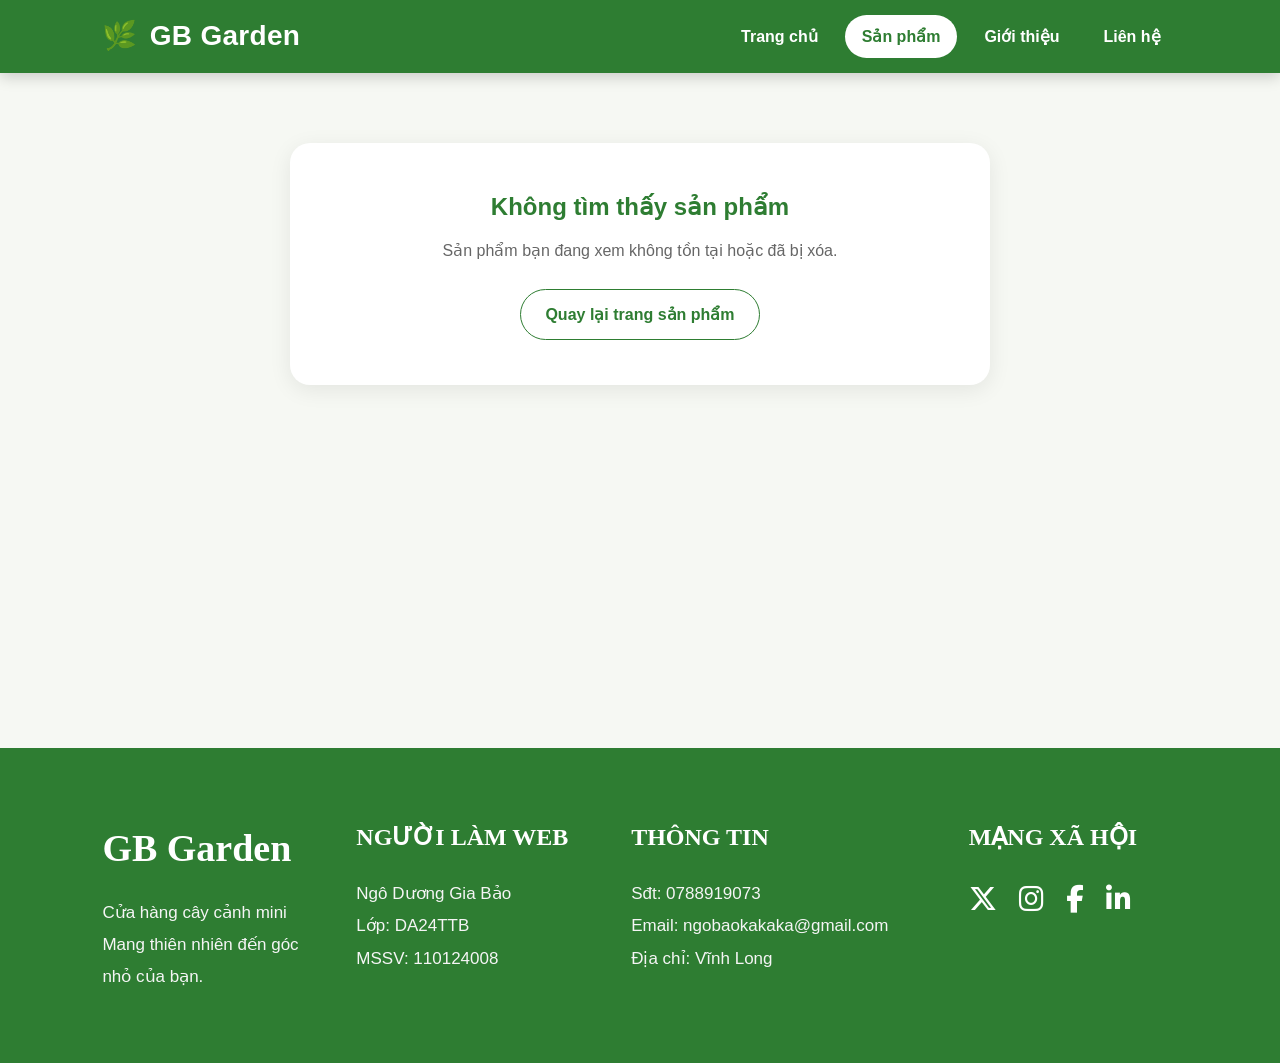
==== html/chi-tiet.html @ ee1efaf9 "Cap nhat trang web ban hang lan 1" ====
<!DOCTYPE html>
<html lang="vi">
<head>
    <meta charset="UTF-8">
    <meta name="viewport" content="width=device-width, initial-scale=1.0">
    <title>Chi tiết sản phẩm - GB Garden</title>

    <!-- CSS riêng cho trang chi tiết -->
    <link rel="stylesheet" href="../css/style-chitiet.css">
    <link rel="stylesheet" href="https://cdnjs.cloudflare.com/ajax/libs/font-awesome/6.5.1/css/all.min.css">
</head>
<body>

        <!-- Header -->
<header class="header">
    <a href="index.html" class="logo">
        <span class="logo-icon">🌿</span>
        <span>GB Garden</span>
    </a>

    <nav class="navbar">
        <a href="../index.html">Trang chủ</a>
        <a href="../html/san-pham.html" class="active">Sản phẩm</a>
        <a href="../html/gioi-thieu.html">Giới thiệu</a>
        <a href="../html/lien-he.html">Liên hệ</a>
    </nav>
</header>
    <!-- Khu vực chi tiết sản phẩm -->
    <main class="detail-section">
        <div id="product-detail" class="product-detail">
            <!-- JavaScript sẽ thêm chi tiết sản phẩm vào đây -->
        </div>
    </main>
   <footer class="footer">
    <div class="footer-container">

        <div class="footer-box">
            <h2>GB Garden</h2>
            <p>Cửa hàng cây cảnh mini</p>
            <p>Mang thiên nhiên đến góc nhỏ của bạn.</p>
        </div>

        <div class="footer-box">
            <h3>NGƯỜI LÀM WEB</h3>
            <p>Ngô Dương Gia Bảo</p>
            <p>Lớp: DA24TTB</p>
            <p>MSSV: 110124008</p>
        </div>

        <div class="footer-box">
            <h3>THÔNG TIN</h3>
            <p>Sđt: 0788919073</p>
            <p>Email: ngobaokakaka@gmail.com</p>
            <p>Địa chỉ: Vĩnh Long</p>
        </div>

        <div class="footer-box">
            <h3>MẠNG XÃ HỘI</h3>

            <div class="social-icons">
                <a href="#"><i class="fa-brands fa-x-twitter"></i></a>
                <a href="#"><i class="fa-brands fa-instagram"></i></a>
                <a href="#"><i class="fa-brands fa-facebook-f"></i></a>
                <a href="#"><i class="fa-brands fa-linkedin-in"></i></a>
            </div>
        </div>

    </div>
</footer>
    <!-- JavaScript -->
    <script src="../js/products.js"></script>
    <script src="../js/script.js"></script>
</body>
</html>
---- css/style-chitiet.css ----
/* ===============================
   RESET CSS
================================ */

* {
    margin: 0;
    padding: 0;
    box-sizing: border-box;
}

body {
    font-family: Arial, sans-serif;
    background-color: #f6f8f3;
    color: #2f3e2f;
    line-height: 1.6;
}

/* ===============================
   HEADER
================================ */

.header {
    width: 100%;
    padding: 14px 8%;
    background-color: #2e7d32;

    display: flex;
    justify-content: space-between;
    align-items: center;

    position: sticky;
    top: 0;
    left: 0;
    z-index: 1000;

    box-shadow: 0 4px 14px rgba(0, 0, 0, 0.18);
}

/* Logo */
.logo {
    display: flex;
    align-items: center;
    gap: 12px;
    text-decoration: none;
    color: #ffffff;
    font-size: 28px;
    font-weight: 800;
    letter-spacing: 0.3px;
}

.logo img {
    width: 46px;
    height: 46px;
    border-radius: 50%;
    object-fit: cover;
    background-color: #ffffff;
    padding: 3px;
}

/* Menu */
.navbar {
    display: flex;
    align-items: center;
    gap: 10px;
}

.navbar a {
    text-decoration: none;
    color: #ffffff;
    padding: 9px 17px;
    border-radius: 25px;
    font-weight: 600;
    font-size: 16px;
    transition: 0.3s ease;
}

.navbar a:hover {
    background-color: rgba(255, 255, 255, 0.18);
}

.navbar a.active {
    background-color: #ffffff;
    color: #2e7d32;
}

/* ===============================
   CHI TIẾT SẢN PHẨM
================================ */

.detail-section {
    padding: 70px 8%;
    min-height: 75vh;
}

.product-detail {
    max-width: 1150px;
    margin: 0 auto;
}

/* Khung chi tiết */
.detail-card {
    display: grid;
    grid-template-columns: 1fr 1.1fr;
    gap: 45px;
    background-color: #ffffff;
    border-radius: 22px;
    padding: 35px;
    box-shadow: 0 5px 22px rgba(0, 0, 0, 0.08);
}

/* Ảnh sản phẩm */
.detail-image {
    width: 100%;
    height: 480px;
    border-radius: 18px;
    overflow: hidden;
    background-color: #eef5e9;
}

.detail-image img {
    width: 100%;
    height: 100%;
    object-fit: cover;
}

/* Nội dung sản phẩm */
.detail-info h1 {
    font-size: 36px;
    color: #2e7d32;
    margin-bottom: 12px;
}

.detail-category {
    display: inline-block;
    background-color: #e8f5e9;
    color: #2e7d32;
    padding: 7px 16px;
    border-radius: 20px;
    font-size: 14px;
    font-weight: bold;
    margin-bottom: 18px;
}

.detail-price {
    font-size: 30px;
    color: #d35400;
    font-weight: bold;
    margin-bottom: 22px;
}

.detail-short {
    color: #555;
    font-size: 17px;
    margin-bottom: 24px;
}

/* Bảng thông tin */
.detail-table {
    margin-bottom: 26px;
    border-top: 1px solid #e5e5e5;
}

.detail-row {
    display: flex;
    border-bottom: 1px solid #e5e5e5;
    padding: 13px 0;
}

.detail-row strong {
    width: 130px;
    color: #2e7d32;
}

.detail-row span {
    flex: 1;
    color: #444;
}

/* Mô tả chi tiết */
.detail-box {
    background-color: #f6f8f3;
    padding: 20px;
    border-radius: 16px;
    margin-bottom: 18px;
}

.detail-box h3 {
    color: #2e7d32;
    margin-bottom: 10px;
    font-size: 20px;
}

.detail-box p {
    color: #555;
    font-size: 15px;
}

/* Nút */
.detail-actions {
    display: flex;
    gap: 14px;
    margin-top: 25px;
    flex-wrap: wrap;
}

.back-btn,
.buy-btn {
    display: inline-block;
    text-decoration: none;
    padding: 12px 24px;
    border-radius: 28px;
    font-weight: bold;
    transition: 0.3s ease;
}

.back-btn {
    background-color: #ffffff;
    color: #2e7d32;
    border: 1px solid #2e7d32;
}

.back-btn:hover {
    background-color: #e8f5e9;
}

.buy-btn {
    background-color: #2e7d32;
    color: #ffffff;
}

.buy-btn:hover {
    background-color: #1b5e20;
}

/* Khi không tìm thấy sản phẩm */
.not-found {
    max-width: 700px;
    margin: 0 auto;
    background-color: #ffffff;
    padding: 45px;
    text-align: center;
    border-radius: 20px;
    box-shadow: 0 5px 22px rgba(0, 0, 0, 0.08);
}

.not-found h2 {
    color: #2e7d32;
    margin-bottom: 12px;
}

.not-found p {
    color: #666;
    margin-bottom: 25px;
}

/* ===============================
   FOOTER
================================ */

/* ===============================
   FOOTER
================================ */

.footer {
    background-color: #2e7d32;
    color: #ffffff;
    padding: 70px 8%;
}

.footer-container {
    display: grid;
    grid-template-columns: 1fr 1.1fr 1.4fr 1fr;
    gap: 45px;
    align-items: flex-start;
}

.footer-box h2 {
    font-size: 38px;
    font-family: Georgia, serif;
    margin-bottom: 18px;
}

.footer-box h3 {
    font-size: 24px;
    font-family: Georgia, serif;
    margin-bottom: 22px;
    text-transform: uppercase;
}

.footer-box p {
    font-size: 17px;
    line-height: 1.9;
    color: #f5f5f5;
}

.social-icons {
    display: flex;
    gap: 22px;
    margin-top: 18px;
}

.social-icons a {
    color: #ffffff;
    font-size: 28px;
    text-decoration: none;
    transition: 0.3s ease;
}

.social-icons a:hover {
    color: #8bc34a;
    transform: translateY(-4px);
}
/* ===============================
   RESPONSIVE
================================ */

@media (max-width: 950px) {
    .detail-card {
        grid-template-columns: 1fr;
    }

    .detail-image {
        height: 420px;
    }
}

@media (max-width: 650px) {
    .header {
        flex-direction: column;
        gap: 15px;
        padding: 16px 5%;
    }

    .navbar {
        text-align: center;
    }

    .navbar a {
        margin: 0 8px;
        font-size: 14px;
    }

    .detail-section {
        padding: 45px 5%;
    }

    .detail-card {
        padding: 22px;
        gap: 28px;
    }

    .detail-image {
        height: 300px;
    }

    .detail-info h1 {
        font-size: 28px;
    }

    .detail-price {
        font-size: 24px;
    }

    .detail-row {
        flex-direction: column;
        gap: 4px;
    }

    .detail-row strong {
        width: auto;
    }

    .detail-actions {
        flex-direction: column;
    }

    .back-btn,
    .buy-btn {
        text-align: center;
    }
}
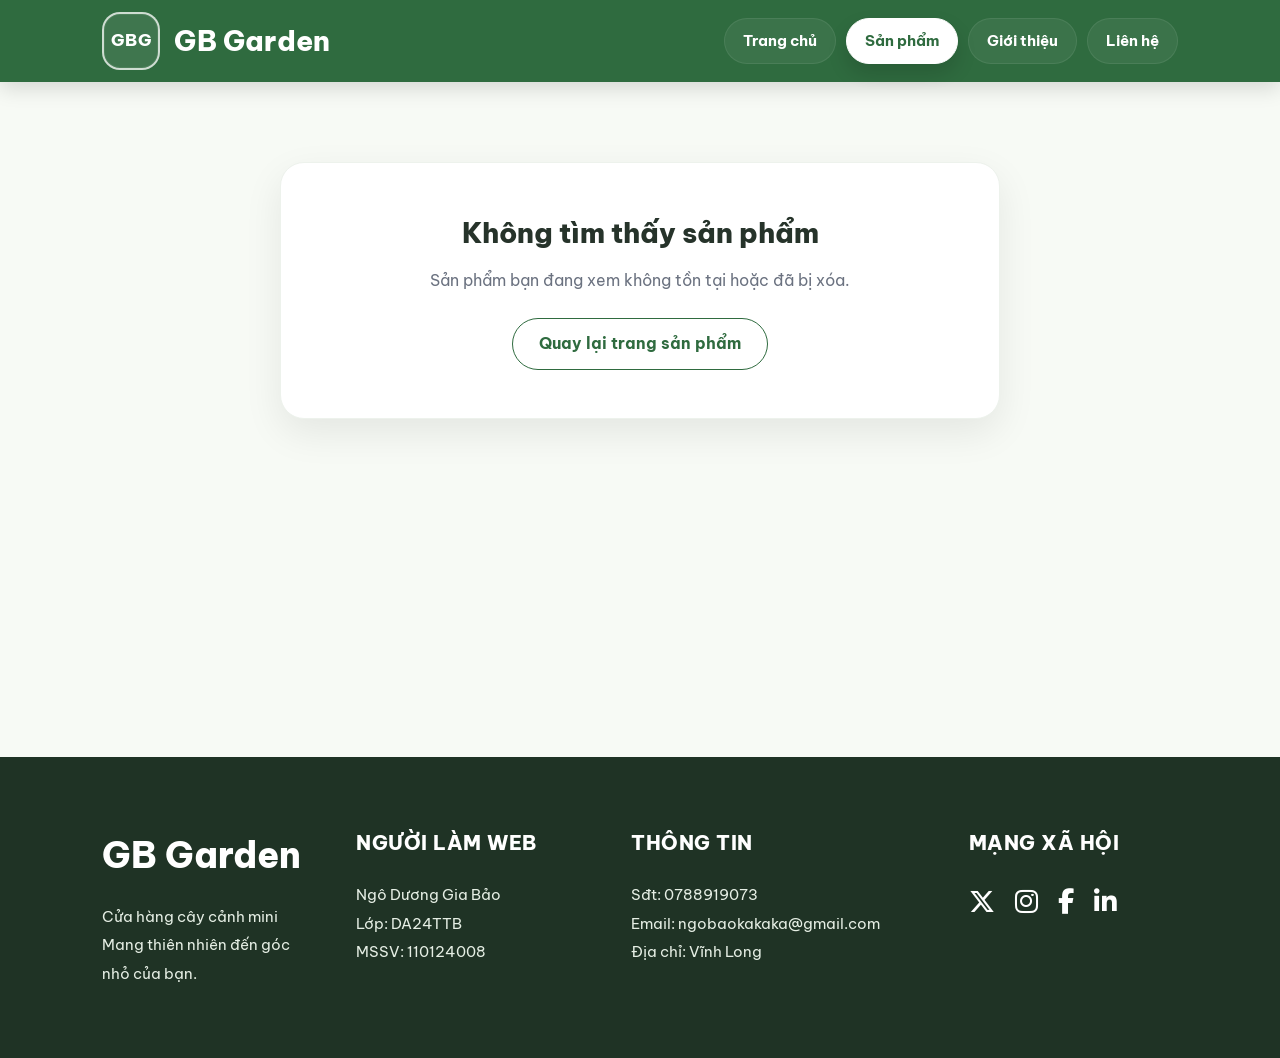
==== commit 6cf33fb3: "update 30/05" ====
--- a/html/chi-tiet.html
+++ b/html/chi-tiet.html
@@ -8,15 +8,16 @@
     <!-- CSS riêng cho trang chi tiết -->
     <link rel="stylesheet" href="../css/style-chitiet.css">
     <link rel="stylesheet" href="https://cdnjs.cloudflare.com/ajax/libs/font-awesome/6.5.1/css/all.min.css">
+    <link href="https://fonts.googleapis.com/css2?family=Be+Vietnam+Pro:wght@400;500;600;700;800&display=swap" rel="stylesheet">
 </head>
 <body>
 
         <!-- Header -->
 <header class="header">
-    <a href="index.html" class="logo">
-        <span class="logo-icon">🌿</span>
-        <span>GB Garden</span>
-    </a>
+<a href="../index.html" class="logo">
+    <span class="logo-mark">GBG</span>
+    <span class="logo-text">GB Garden</span>
+</a>
 
     <nav class="navbar">
         <a href="../index.html">Trang chủ</a>
--- a/css/style-chitiet.css
+++ b/css/style-chitiet.css
@@ -8,12 +8,36 @@
     box-sizing: border-box;
 }
 
+/* ===============================
+   BIẾN MÀU CHỦ ĐẠO
+================================ */
+
+:root {
+    --primary: #2f6b3f;
+    --primary-dark: #1f4d2c;
+    --primary-light: #eaf4ec;
+    --accent: #8bbf5a;
+    --text: #26332a;
+    --gray: #6b7280;
+    --bg: #f7faf5;
+    --white: #ffffff;
+    --orange: #d97706;
+}
+
+/* ===============================
+   THIẾT LẬP CHUNG
+================================ */
+
 body {
-    font-family: Arial, sans-serif;
-    background-color: #f6f8f3;
-    color: #2f3e2f;
+    font-family: 'Be Vietnam Pro', Arial, sans-serif;
+    background-color: var(--bg);
+    color: var(--text);
     line-height: 1.6;
 }
+
+/* ===============================
+   HEADER
+================================ */
 
 /* ===============================
    HEADER
@@ -21,79 +45,101 @@
 
 .header {
     width: 100%;
-    padding: 14px 8%;
-    background-color: #2e7d32;
-
+    padding: 12px 8%;
+    background-color: var(--primary);
     display: flex;
     justify-content: space-between;
     align-items: center;
-
     position: sticky;
     top: 0;
     left: 0;
     z-index: 1000;
-
-    box-shadow: 0 4px 14px rgba(0, 0, 0, 0.18);
-}
-
-/* Logo */
+    box-shadow: 0 6px 20px rgba(0, 0, 0, 0.14);
+}
+
+/* Logo mới */
 .logo {
     display: flex;
     align-items: center;
-    gap: 12px;
+    gap: 14px;
+    text-decoration: none;
+}
+
+.logo-mark {
+    width: 58px;
+    height: 58px;
+    border: 2px solid rgba(255, 255, 255, 0.75);
+    border-radius: 18px;
+    display: flex;
+    justify-content: center;
+    align-items: center;
+    color: #ffffff;
+    font-size: 17px;
+    font-weight: 800;
+    letter-spacing: 1px;
+    text-transform: uppercase;
+    background: rgba(255, 255, 255, 0.08);
+    box-shadow: inset 0 0 0 1px rgba(255, 255, 255, 0.08);
+    transition: 0.25s ease;
+}
+
+.logo:hover .logo-mark {
+    transform: scale(1.05);
+    background: rgba(255, 255, 255, 0.14);
+}
+
+.logo-text {
+    color: #ffffff;
+    font-size: 28px;
+    font-weight: 800;
+    letter-spacing: 0.2px;
+}
+
+/* Menu */
+.navbar {
+    display: flex;
+    align-items: center;
+    gap: 10px;
+}
+
+.navbar a {
+    position: relative;
     text-decoration: none;
     color: #ffffff;
-    font-size: 28px;
-    font-weight: 800;
-    letter-spacing: 0.3px;
-}
-
-.logo img {
-    width: 46px;
-    height: 46px;
-    border-radius: 50%;
-    object-fit: cover;
-    background-color: #ffffff;
-    padding: 3px;
-}
-
-/* Menu */
-.navbar {
-    display: flex;
-    align-items: center;
-    gap: 10px;
-}
-
-.navbar a {
-    text-decoration: none;
-    color: #ffffff;
-    padding: 9px 17px;
-    border-radius: 25px;
-    font-weight: 600;
-    font-size: 16px;
-    transition: 0.3s ease;
+    padding: 10px 18px;
+    border-radius: 999px;
+    font-weight: 700;
+    font-size: 15px;
+    transition: 0.25s ease;
+    background: rgba(255, 255, 255, 0.06);
+    border: 1px solid rgba(255, 255, 255, 0.08);
 }
 
 .navbar a:hover {
-    background-color: rgba(255, 255, 255, 0.18);
+    transform: translateY(-2px);
+    background: rgba(255, 255, 255, 0.14);
+    border-color: rgba(255, 255, 255, 0.2);
+    box-shadow: 0 8px 18px rgba(0, 0, 0, 0.12);
 }
 
 .navbar a.active {
     background-color: #ffffff;
-    color: #2e7d32;
-}
-
+    color: var(--primary);
+    border-color: #ffffff;
+    box-shadow: 0 10px 20px rgba(0, 0, 0, 0.14);
+}
 /* ===============================
    CHI TIẾT SẢN PHẨM
 ================================ */
 
 .detail-section {
-    padding: 70px 8%;
+    padding: 80px 8%;
     min-height: 75vh;
+    background-color: var(--bg);
 }
 
 .product-detail {
-    max-width: 1150px;
+    max-width: 1180px;
     margin: 0 auto;
 }
 
@@ -101,20 +147,21 @@
 .detail-card {
     display: grid;
     grid-template-columns: 1fr 1.1fr;
-    gap: 45px;
-    background-color: #ffffff;
-    border-radius: 22px;
-    padding: 35px;
-    box-shadow: 0 5px 22px rgba(0, 0, 0, 0.08);
+    gap: 48px;
+    background-color: var(--white);
+    border-radius: 26px;
+    padding: 38px;
+    border: 1px solid #edf2ec;
+    box-shadow: 0 14px 38px rgba(0, 0, 0, 0.08);
 }
 
 /* Ảnh sản phẩm */
 .detail-image {
     width: 100%;
-    height: 480px;
-    border-radius: 18px;
+    height: 500px;
+    border-radius: 22px;
     overflow: hidden;
-    background-color: #eef5e9;
+    background-color: var(--primary-light);
 }
 
 .detail-image img {
@@ -125,81 +172,88 @@
 
 /* Nội dung sản phẩm */
 .detail-info h1 {
-    font-size: 36px;
-    color: #2e7d32;
-    margin-bottom: 12px;
+    font-size: 38px;
+    color: var(--text);
+    margin-bottom: 14px;
+    font-weight: 800;
+    line-height: 1.25;
 }
 
 .detail-category {
     display: inline-block;
-    background-color: #e8f5e9;
-    color: #2e7d32;
+    background-color: var(--primary-light);
+    color: var(--primary);
     padding: 7px 16px;
-    border-radius: 20px;
+    border-radius: 22px;
     font-size: 14px;
-    font-weight: bold;
+    font-weight: 700;
     margin-bottom: 18px;
 }
 
 .detail-price {
-    font-size: 30px;
-    color: #d35400;
-    font-weight: bold;
+    font-size: 32px;
+    color: var(--orange);
+    font-weight: 800;
     margin-bottom: 22px;
 }
 
 .detail-short {
-    color: #555;
-    font-size: 17px;
-    margin-bottom: 24px;
+    color: var(--gray);
+    font-size: 16px;
+    line-height: 1.8;
+    margin-bottom: 26px;
 }
 
 /* Bảng thông tin */
 .detail-table {
-    margin-bottom: 26px;
-    border-top: 1px solid #e5e5e5;
+    margin-bottom: 28px;
+    border-top: 1px solid #edf2ec;
 }
 
 .detail-row {
     display: flex;
-    border-bottom: 1px solid #e5e5e5;
-    padding: 13px 0;
+    border-bottom: 1px solid #edf2ec;
+    padding: 14px 0;
 }
 
 .detail-row strong {
-    width: 130px;
-    color: #2e7d32;
+    width: 135px;
+    color: var(--primary);
+    font-weight: 800;
 }
 
 .detail-row span {
     flex: 1;
-    color: #444;
+    color: var(--text);
 }
 
 /* Mô tả chi tiết */
 .detail-box {
-    background-color: #f6f8f3;
-    padding: 20px;
-    border-radius: 16px;
+    background-color: var(--bg);
+    padding: 22px;
+    border-radius: 18px;
     margin-bottom: 18px;
+    border: 1px solid #edf2ec;
 }
 
 .detail-box h3 {
-    color: #2e7d32;
+    color: var(--text);
     margin-bottom: 10px;
     font-size: 20px;
+    font-weight: 800;
 }
 
 .detail-box p {
-    color: #555;
+    color: var(--gray);
     font-size: 15px;
+    line-height: 1.8;
 }
 
 /* Nút */
 .detail-actions {
     display: flex;
     gap: 14px;
-    margin-top: 25px;
+    margin-top: 26px;
     flex-wrap: wrap;
 }
 
@@ -207,49 +261,55 @@
 .buy-btn {
     display: inline-block;
     text-decoration: none;
-    padding: 12px 24px;
-    border-radius: 28px;
-    font-weight: bold;
-    transition: 0.3s ease;
+    padding: 12px 26px;
+    border-radius: 30px;
+    font-weight: 700;
+    transition: 0.25s ease;
 }
 
 .back-btn {
-    background-color: #ffffff;
-    color: #2e7d32;
-    border: 1px solid #2e7d32;
+    background-color: var(--white);
+    color: var(--primary);
+    border: 1px solid var(--primary);
 }
 
 .back-btn:hover {
-    background-color: #e8f5e9;
+    background-color: var(--primary-light);
+    transform: translateY(-3px);
 }
 
 .buy-btn {
-    background-color: #2e7d32;
-    color: #ffffff;
+    background-color: var(--primary);
+    color: var(--white);
+    box-shadow: 0 8px 18px rgba(47, 107, 63, 0.18);
 }
 
 .buy-btn:hover {
-    background-color: #1b5e20;
+    background-color: var(--primary-dark);
+    transform: translateY(-3px);
 }
 
 /* Khi không tìm thấy sản phẩm */
 .not-found {
-    max-width: 700px;
+    max-width: 720px;
     margin: 0 auto;
-    background-color: #ffffff;
-    padding: 45px;
+    background-color: var(--white);
+    padding: 48px;
     text-align: center;
-    border-radius: 20px;
-    box-shadow: 0 5px 22px rgba(0, 0, 0, 0.08);
+    border-radius: 24px;
+    border: 1px solid #edf2ec;
+    box-shadow: 0 14px 38px rgba(0, 0, 0, 0.08);
 }
 
 .not-found h2 {
-    color: #2e7d32;
+    color: var(--text);
     margin-bottom: 12px;
+    font-size: 28px;
+    font-weight: 800;
 }
 
 .not-found p {
-    color: #666;
+    color: var(--gray);
     margin-bottom: 25px;
 }
 
@@ -257,13 +317,9 @@
    FOOTER
 ================================ */
 
-/* ===============================
-   FOOTER
-================================ */
-
 .footer {
-    background-color: #2e7d32;
-    color: #ffffff;
+    background-color: #1f3325;
+    color: var(--white);
     padding: 70px 8%;
 }
 
@@ -275,90 +331,136 @@
 }
 
 .footer-box h2 {
-    font-size: 38px;
-    font-family: Georgia, serif;
+    font-size: 36px;
+    font-family: 'Be Vietnam Pro', Arial, sans-serif;
     margin-bottom: 18px;
+    font-weight: 800;
 }
 
 .footer-box h3 {
-    font-size: 24px;
-    font-family: Georgia, serif;
+    font-size: 20px;
+    font-family: 'Be Vietnam Pro', Arial, sans-serif;
     margin-bottom: 22px;
     text-transform: uppercase;
+    font-weight: 800;
+    letter-spacing: 0.5px;
 }
 
 .footer-box p {
-    font-size: 17px;
+    font-size: 15px;
     line-height: 1.9;
-    color: #f5f5f5;
+    color: #e5eee4;
 }
 
 .social-icons {
     display: flex;
-    gap: 22px;
+    gap: 20px;
     margin-top: 18px;
 }
 
 .social-icons a {
-    color: #ffffff;
-    font-size: 28px;
+    color: var(--white);
+    font-size: 26px;
     text-decoration: none;
-    transition: 0.3s ease;
+    transition: 0.25s ease;
 }
 
 .social-icons a:hover {
-    color: #8bc34a;
+    color: var(--accent);
     transform: translateY(-4px);
 }
+
 /* ===============================
    RESPONSIVE
 ================================ */
 
-@media (max-width: 950px) {
+@media (max-width: 1100px) {
     .detail-card {
         grid-template-columns: 1fr;
     }
 
     .detail-image {
-        height: 420px;
+        height: 440px;
+    }
+
+    .footer-container {
+        grid-template-columns: repeat(2, 1fr);
+        gap: 35px;
+    }
+}
+
+@media (max-width: 900px) {
+    .header {
+        padding: 12px 5%;
+    }
+
+    .logo {
+        font-size: 24px;
+    }
+
+    .logo img {
+        width: 42px;
+        height: 42px;
+    }
+
+    .navbar a {
+        font-size: 14px;
+        padding: 8px 13px;
+    }
+
+    .detail-info h1 {
+        font-size: 32px;
+    }
+
+    .detail-price {
+        font-size: 28px;
     }
 }
 
 @media (max-width: 650px) {
     .header {
         flex-direction: column;
-        gap: 15px;
-        padding: 16px 5%;
+        gap: 12px;
+        padding: 14px 5%;
     }
 
     .navbar {
+        flex-wrap: wrap;
+        justify-content: center;
+        gap: 6px;
         text-align: center;
     }
 
     .navbar a {
-        margin: 0 8px;
-        font-size: 14px;
+        font-size: 13px;
+        padding: 7px 11px;
     }
 
     .detail-section {
-        padding: 45px 5%;
+        padding: 55px 5%;
     }
 
     .detail-card {
         padding: 22px;
         gap: 28px;
+        border-radius: 22px;
     }
 
     .detail-image {
         height: 300px;
+        border-radius: 18px;
     }
 
     .detail-info h1 {
-        font-size: 28px;
+        font-size: 27px;
     }
 
     .detail-price {
         font-size: 24px;
+    }
+
+    .detail-short {
+        font-size: 15px;
     }
 
     .detail-row {
@@ -378,4 +480,76 @@
     .buy-btn {
         text-align: center;
     }
+
+    .footer {
+        padding: 50px 6%;
+        text-align: center;
+    }
+
+    .footer-container {
+        grid-template-columns: 1fr;
+    }
+
+    .social-icons {
+        justify-content: center;
+    }
+
+    .footer-box h2 {
+        font-size: 32px;
+    }
+
+    .footer-box h3 {
+        font-size: 19px;
+    }
+}
+@media (max-width: 900px) {
+    .header {
+        padding: 12px 5%;
+    }
+
+    .logo-mark {
+        width: 46px;
+        height: 46px;
+        font-size: 14px;
+        border-radius: 14px;
+    }
+
+    .logo-text {
+        font-size: 23px;
+    }
+
+    .navbar a {
+        font-size: 14px;
+        padding: 8px 13px;
+    }
+}
+
+@media (max-width: 650px) {
+    .header {
+        flex-direction: column;
+        gap: 12px;
+        padding: 14px 5%;
+    }
+
+    .navbar {
+        flex-wrap: wrap;
+        justify-content: center;
+        gap: 7px;
+    }
+
+    .logo-mark {
+        width: 42px;
+        height: 42px;
+        font-size: 13px;
+        border-radius: 13px;
+    }
+
+    .logo-text {
+        font-size: 22px;
+    }
+
+    .navbar a {
+        font-size: 13px;
+        padding: 7px 11px;
+    }
 }
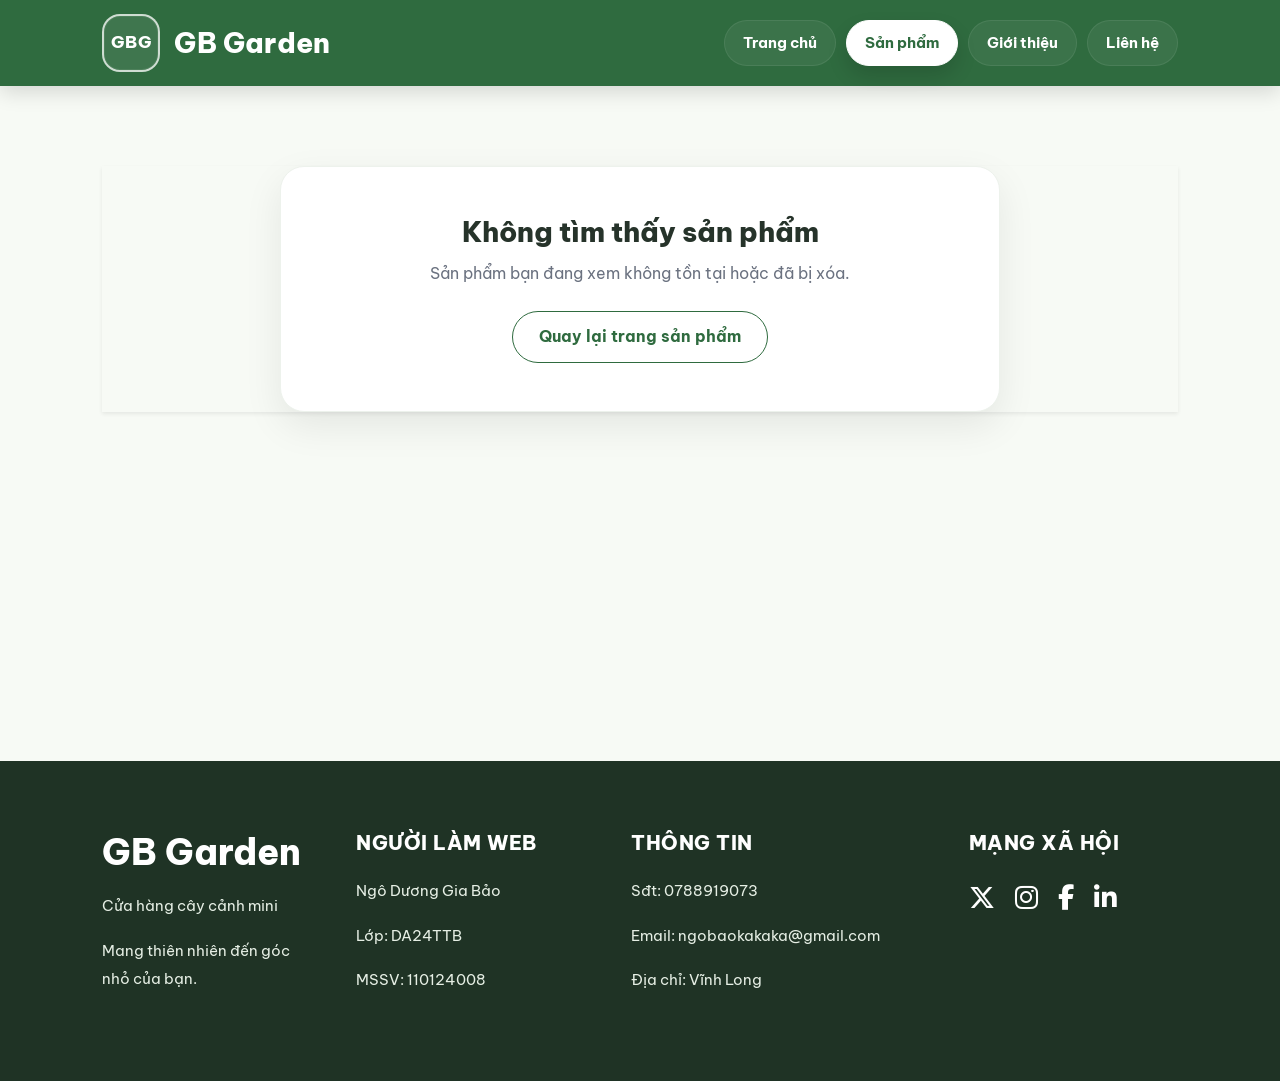
==== commit 31b2e924: "update 05/06/2026" ====
--- a/html/chi-tiet.html
+++ b/html/chi-tiet.html
@@ -5,69 +5,83 @@
     <meta name="viewport" content="width=device-width, initial-scale=1.0">
     <title>Chi tiết sản phẩm - GB Garden</title>
 
+    <!-- Bootstrap CSS -->
+    <link href="https://cdn.jsdelivr.net/npm/bootstrap@5.3.3/dist/css/bootstrap.min.css" rel="stylesheet">
+    
     <!-- CSS riêng cho trang chi tiết -->
     <link rel="stylesheet" href="../css/style-chitiet.css">
+
+    <!-- Font Awesome -->
     <link rel="stylesheet" href="https://cdnjs.cloudflare.com/ajax/libs/font-awesome/6.5.1/css/all.min.css">
+
+    <!-- Google Font -->
     <link href="https://fonts.googleapis.com/css2?family=Be+Vietnam+Pro:wght@400;500;600;700;800&display=swap" rel="stylesheet">
 </head>
 <body>
 
-        <!-- Header -->
-<header class="header">
-<a href="../index.html" class="logo">
-    <span class="logo-mark">GBG</span>
-    <span class="logo-text">GB Garden</span>
-</a>
+    <!-- Header -->
+    <header class="header">
+        <a href="../index.html" class="logo">
+            <span class="logo-mark">GBG</span>
+            <span class="logo-text">GB Garden</span>
+        </a>
 
-    <nav class="navbar">
-        <a href="../index.html">Trang chủ</a>
-        <a href="../html/san-pham.html" class="active">Sản phẩm</a>
-        <a href="../html/gioi-thieu.html">Giới thiệu</a>
-        <a href="../html/lien-he.html">Liên hệ</a>
-    </nav>
-</header>
+        <nav class="navbar">
+            <a href="../index.html">Trang chủ</a>
+            <a href="../html/san-pham.html" class="active">Sản phẩm</a>
+            <a href="../html/gioi-thieu.html">Giới thiệu</a>
+            <a href="../html/lien-he.html">Liên hệ</a>
+        </nav>
+    </header>
+
     <!-- Khu vực chi tiết sản phẩm -->
     <main class="detail-section">
-        <div id="product-detail" class="product-detail">
+        <div id="product-detail" class="product-detail shadow-sm">
             <!-- JavaScript sẽ thêm chi tiết sản phẩm vào đây -->
         </div>
     </main>
-   <footer class="footer">
-    <div class="footer-container">
 
-        <div class="footer-box">
-            <h2>GB Garden</h2>
-            <p>Cửa hàng cây cảnh mini</p>
-            <p>Mang thiên nhiên đến góc nhỏ của bạn.</p>
+    <!-- Footer -->
+    <footer class="footer">
+        <div class="footer-container">
+
+            <div class="footer-box">
+                <h2>GB Garden</h2>
+                <p>Cửa hàng cây cảnh mini</p>
+                <p>Mang thiên nhiên đến góc nhỏ của bạn.</p>
+            </div>
+
+            <div class="footer-box">
+                <h3>NGƯỜI LÀM WEB</h3>
+                <p>Ngô Dương Gia Bảo</p>
+                <p>Lớp: DA24TTB</p>
+                <p>MSSV: 110124008</p>
+            </div>
+
+            <div class="footer-box">
+                <h3>THÔNG TIN</h3>
+                <p>Sđt: 0788919073</p>
+                <p>Email: ngobaokakaka@gmail.com</p>
+                <p>Địa chỉ: Vĩnh Long</p>
+            </div>
+
+            <div class="footer-box">
+                <h3>MẠNG XÃ HỘI</h3>
+
+                <div class="social-icons">
+                    <a href="#"><i class="fa-brands fa-x-twitter"></i></a>
+                    <a href="#"><i class="fa-brands fa-instagram"></i></a>
+                    <a href="#"><i class="fa-brands fa-facebook-f"></i></a>
+                    <a href="#"><i class="fa-brands fa-linkedin-in"></i></a>
+                </div>
+            </div>
+
         </div>
+    </footer>
 
-        <div class="footer-box">
-            <h3>NGƯỜI LÀM WEB</h3>
-            <p>Ngô Dương Gia Bảo</p>
-            <p>Lớp: DA24TTB</p>
-            <p>MSSV: 110124008</p>
-        </div>
+    <!-- Bootstrap JS -->
+    <script src="https://cdn.jsdelivr.net/npm/bootstrap@5.3.3/dist/js/bootstrap.bundle.min.js"></script>
 
-        <div class="footer-box">
-            <h3>THÔNG TIN</h3>
-            <p>Sđt: 0788919073</p>
-            <p>Email: ngobaokakaka@gmail.com</p>
-            <p>Địa chỉ: Vĩnh Long</p>
-        </div>
-
-        <div class="footer-box">
-            <h3>MẠNG XÃ HỘI</h3>
-
-            <div class="social-icons">
-                <a href="#"><i class="fa-brands fa-x-twitter"></i></a>
-                <a href="#"><i class="fa-brands fa-instagram"></i></a>
-                <a href="#"><i class="fa-brands fa-facebook-f"></i></a>
-                <a href="#"><i class="fa-brands fa-linkedin-in"></i></a>
-            </div>
-        </div>
-
-    </div>
-</footer>
     <!-- JavaScript -->
     <script src="../js/products.js"></script>
     <script src="../js/script.js"></script>
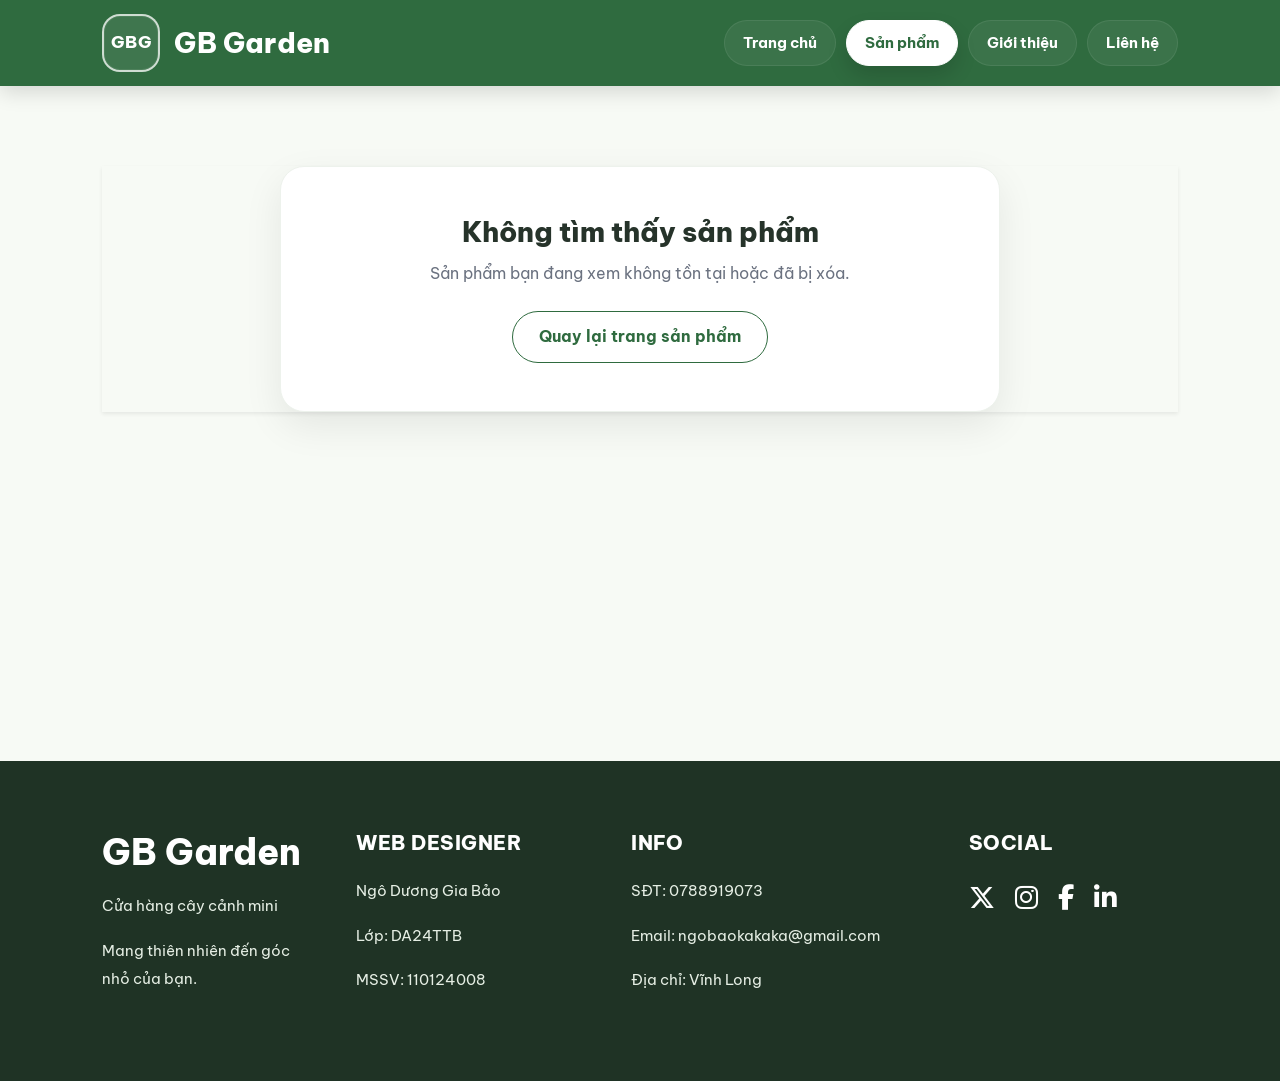
==== commit b0e2e111: "update" ====
--- a/html/chi-tiet.html
+++ b/html/chi-tiet.html
@@ -52,21 +52,21 @@
             </div>
 
             <div class="footer-box">
-                <h3>NGƯỜI LÀM WEB</h3>
+                <h3>WEB DESIGNER</h3>
                 <p>Ngô Dương Gia Bảo</p>
                 <p>Lớp: DA24TTB</p>
                 <p>MSSV: 110124008</p>
             </div>
 
             <div class="footer-box">
-                <h3>THÔNG TIN</h3>
-                <p>Sđt: 0788919073</p>
+                <h3>INFO</h3>
+                <p>SĐT: 0788919073</p>
                 <p>Email: ngobaokakaka@gmail.com</p>
                 <p>Địa chỉ: Vĩnh Long</p>
             </div>
 
             <div class="footer-box">
-                <h3>MẠNG XÃ HỘI</h3>
+                <h3>SOCIAL</h3>
 
                 <div class="social-icons">
                     <a href="#"><i class="fa-brands fa-x-twitter"></i></a>
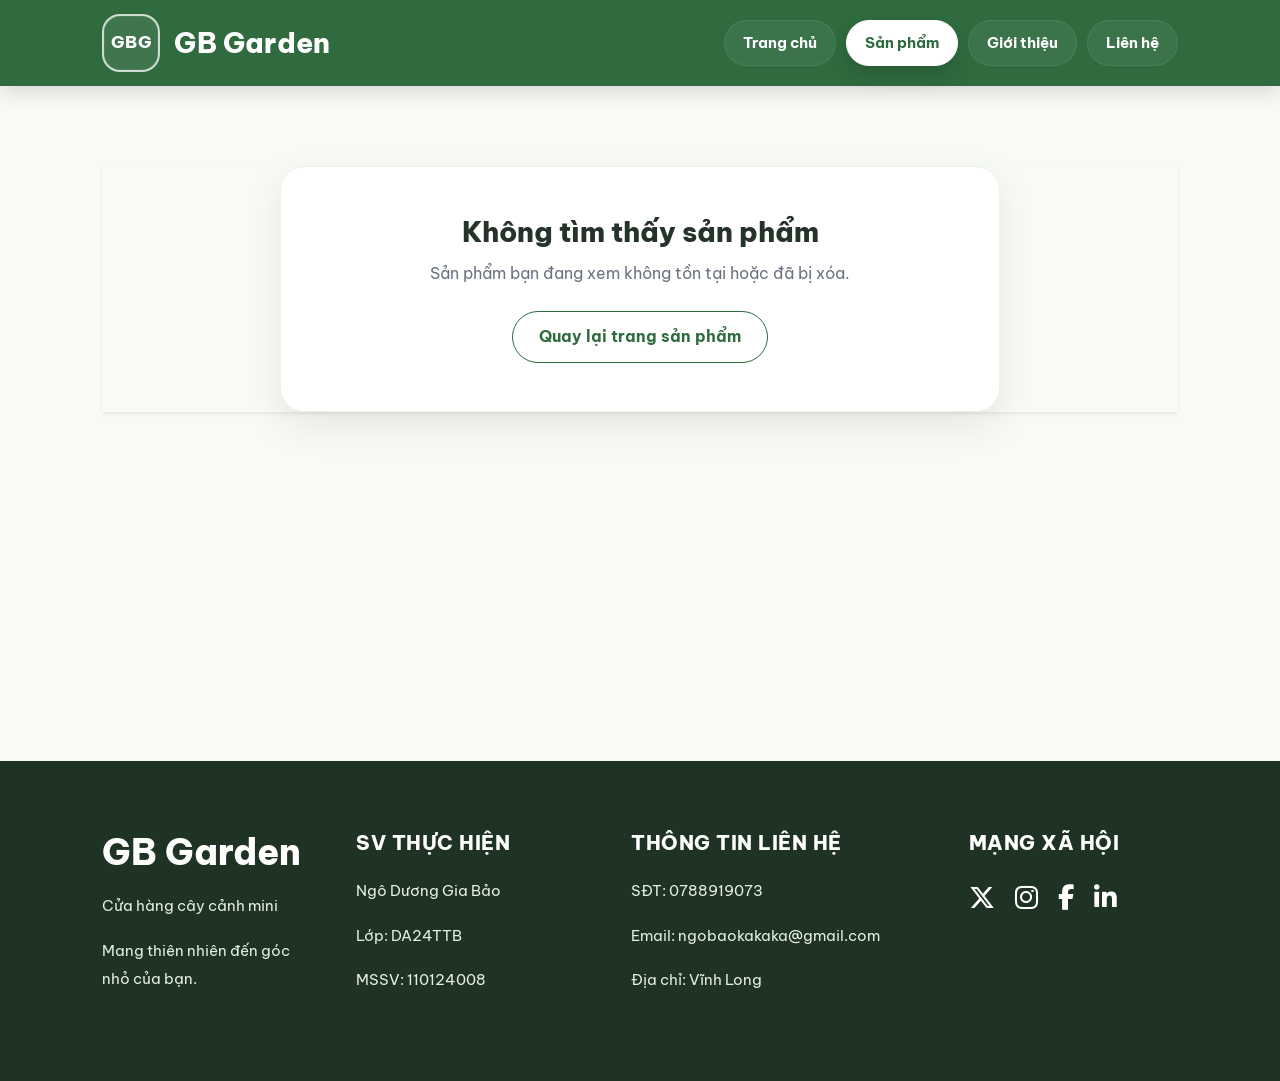
==== commit 0af1ec57: "update" ====
--- a/html/chi-tiet.html
+++ b/html/chi-tiet.html
@@ -52,21 +52,21 @@
             </div>
 
             <div class="footer-box">
-                <h3>WEB DESIGNER</h3>
+                <h3>SV THỰC HIỆN</h3>
                 <p>Ngô Dương Gia Bảo</p>
                 <p>Lớp: DA24TTB</p>
                 <p>MSSV: 110124008</p>
             </div>
 
             <div class="footer-box">
-                <h3>INFO</h3>
+                <h3>THÔNG TIN LIÊN HỆ</h3>
                 <p>SĐT: 0788919073</p>
                 <p>Email: ngobaokakaka@gmail.com</p>
                 <p>Địa chỉ: Vĩnh Long</p>
             </div>
 
             <div class="footer-box">
-                <h3>SOCIAL</h3>
+                <h3>MẠNG XÃ HỘI</h3>
 
                 <div class="social-icons">
                     <a href="#"><i class="fa-brands fa-x-twitter"></i></a>
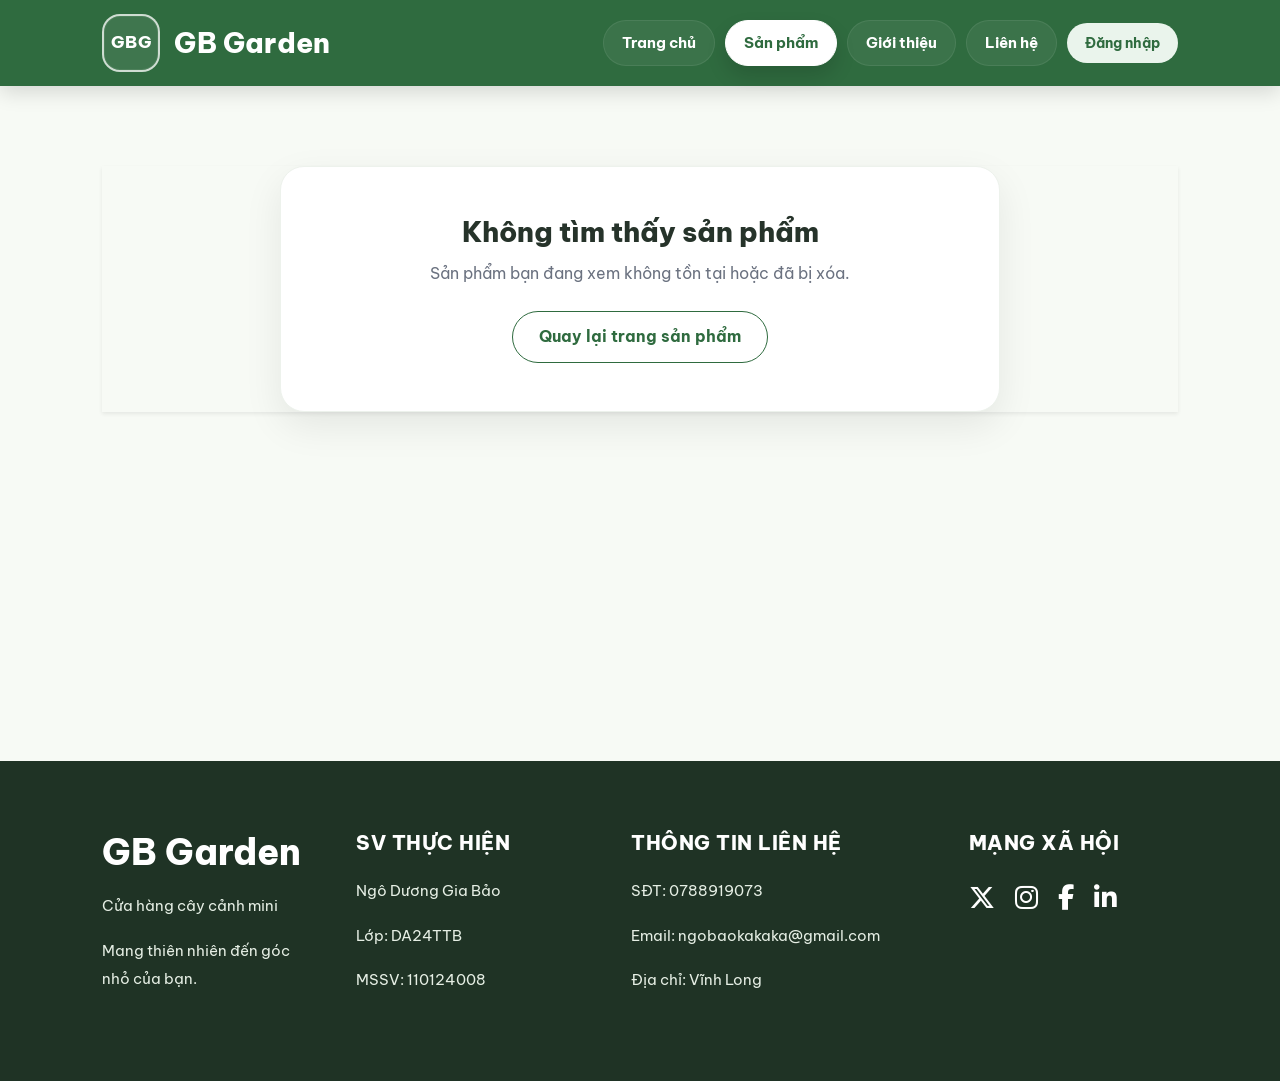
==== commit 1719a62c: "update" ====
--- a/html/chi-tiet.html
+++ b/html/chi-tiet.html
@@ -31,6 +31,21 @@
             <a href="../html/san-pham.html" class="active">Sản phẩm</a>
             <a href="../html/gioi-thieu.html">Giới thiệu</a>
             <a href="../html/lien-he.html">Liên hệ</a>
+            <div class="login-wrapper">
+  <button class="login-toggle-btn" id="auth-btn" type="button">Đăng nhập</button>
+
+  <div class="login-dropdown" id="login-dropdown">
+    <h3>Đăng nhập</h3>
+
+    <form id="login-form">
+      <input type="text" id="login-username" placeholder="Tên đăng nhập">
+      <input type="password" id="login-password" placeholder="Mật khẩu">
+
+      <button type="submit">Đăng nhập</button>
+      <p id="login-message"></p>
+    </form>
+  </div>
+</div>
         </nav>
     </header>
 
--- a/css/style-chitiet.css
+++ b/css/style-chitiet.css
@@ -34,10 +34,6 @@
     color: var(--text);
     line-height: 1.6;
 }
-
-/* ===============================
-   HEADER
-================================ */
 
 /* ===============================
    HEADER
@@ -129,6 +125,116 @@
     box-shadow: 0 10px 20px rgba(0, 0, 0, 0.14);
 }
 /* ===============================
+   FORM ĐĂNG NHẬP NHỎ TRÊN HEADER
+================================ */
+
+.login-wrapper {
+  position: relative;
+}
+
+.login-toggle-btn {
+  border: none;
+  outline: none;
+  background-color: var(--primary-light);
+  color: var(--primary);
+  padding: 9px 18px;
+  border-radius: 25px;
+  font-size: 14px;
+  font-weight: 700;
+  font-family: 'Be Vietnam Pro', Arial, sans-serif;
+  cursor: pointer;
+  transition: 0.25s ease;
+  white-space: nowrap;
+}
+
+.login-toggle-btn:hover {
+  background-color: var(--white);
+  color: var(--primary);
+  transform: translateY(-2px);
+}
+
+.login-dropdown {
+  position: absolute;
+  top: 52px;
+  right: 0;
+  width: 260px;
+  background-color: var(--white);
+  border-radius: 18px;
+  padding: 18px;
+  box-shadow: 0 12px 32px rgba(0, 0, 0, 0.16);
+  display: none;
+  z-index: 9999;
+  border: 1px solid #e3eadf;
+}
+
+.login-dropdown.show {
+  display: block;
+}
+
+.login-dropdown h3 {
+  color: var(--primary);
+  font-size: 20px;
+  font-weight: 800;
+  margin-bottom: 14px;
+  text-align: center;
+}
+
+.login-dropdown input {
+  width: 100%;
+  border: 1px solid #dce8dd;
+  outline: none;
+  border-radius: 25px;
+  padding: 10px 14px;
+  margin-bottom: 10px;
+  font-size: 14px;
+  font-family: 'Be Vietnam Pro', Arial, sans-serif;
+  color: var(--text);
+}
+
+.login-dropdown input:focus {
+  border-color: var(--primary);
+  box-shadow: 0 0 0 3px rgba(47, 107, 63, 0.12);
+}
+
+.login-dropdown button[type="submit"] {
+  width: 100%;
+  border: none;
+  background-color: var(--primary);
+  color: var(--white);
+  padding: 10px 14px;
+  border-radius: 25px;
+  font-size: 14px;
+  font-weight: 700;
+  font-family: 'Be Vietnam Pro', Arial, sans-serif;
+  cursor: pointer;
+  transition: 0.25s ease;
+}
+
+.login-dropdown button[type="submit"]:hover {
+  background-color: var(--primary-dark);
+  transform: translateY(-2px);
+}
+
+#login-message {
+  margin-top: 10px;
+  margin-bottom: 0;
+  font-size: 13px;
+  font-weight: 700;
+  text-align: center;
+}
+
+@media (max-width: 768px) {
+  .login-dropdown {
+    right: -20px;
+    width: 240px;
+  }
+
+  .login-toggle-btn {
+    padding: 7px 12px;
+    font-size: 13px;
+  }
+}
+/* ===============================
    CHI TIẾT SẢN PHẨM
 ================================ */
 
